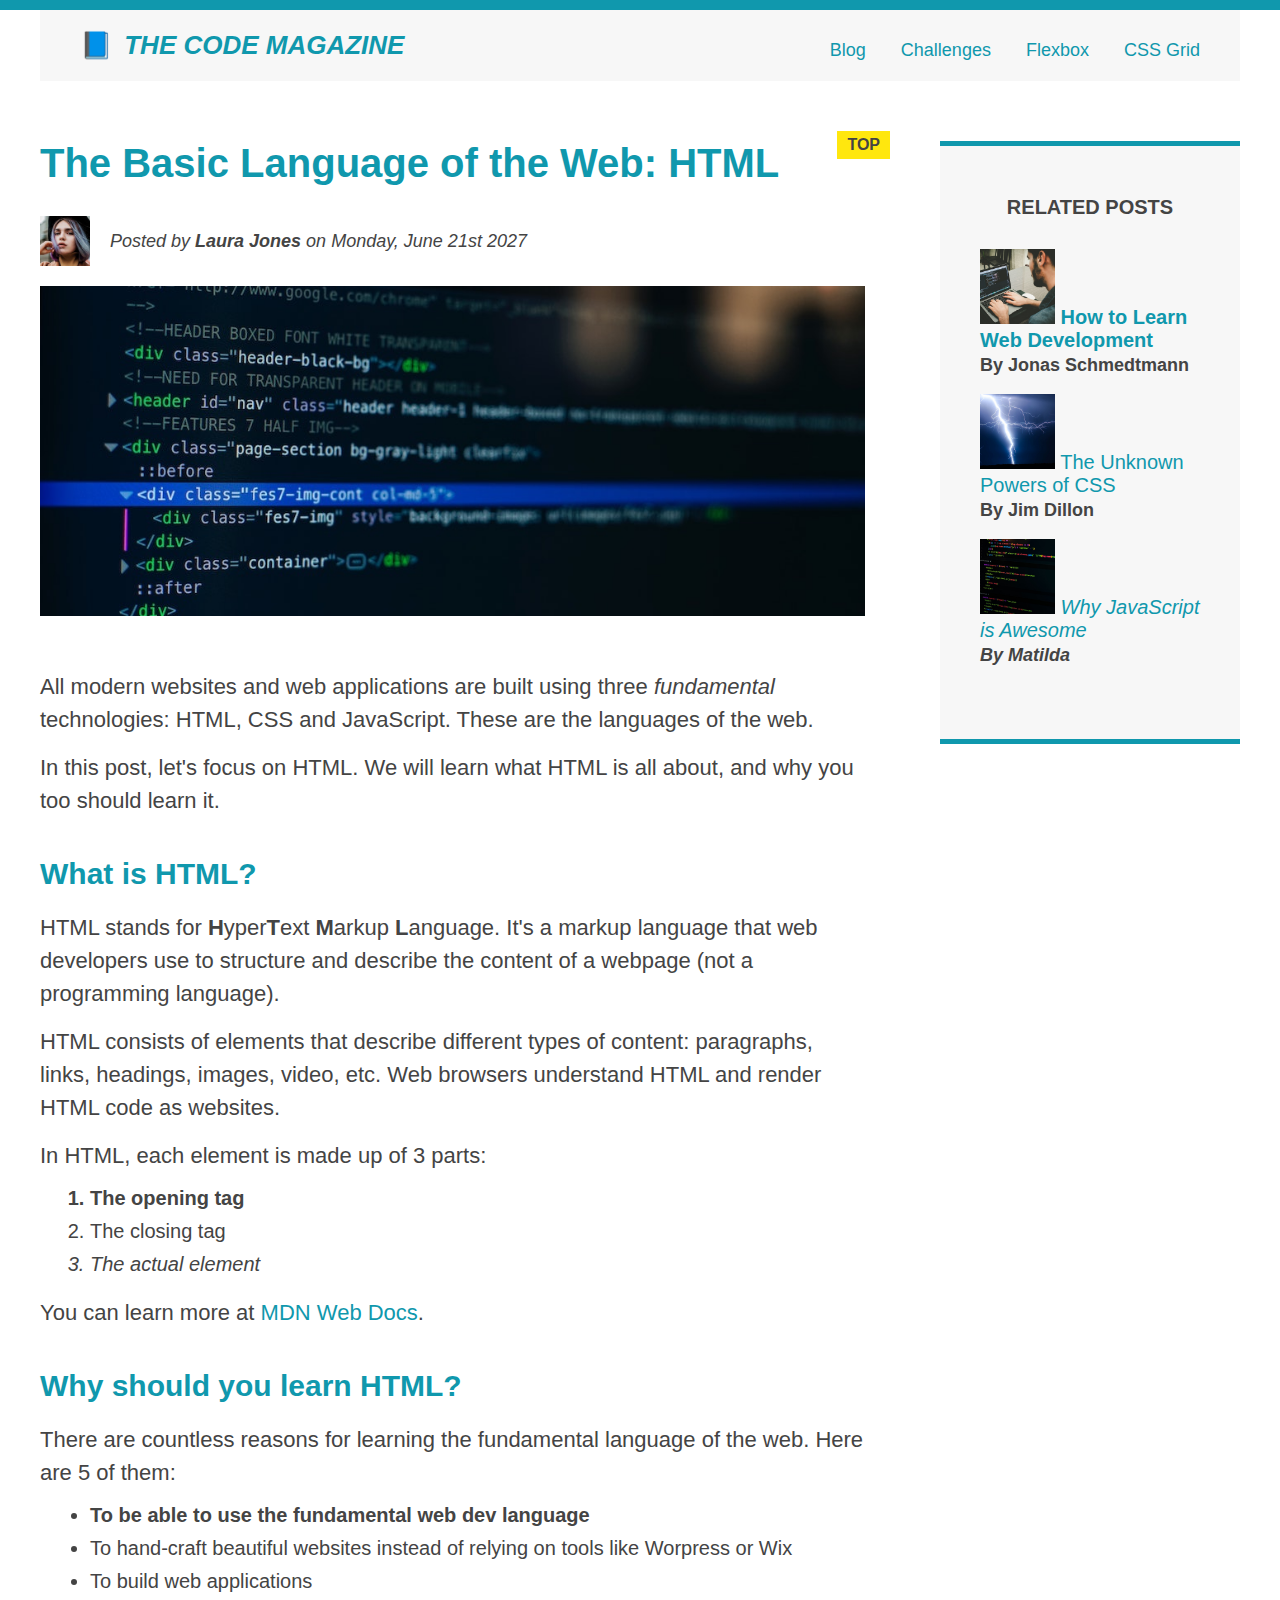
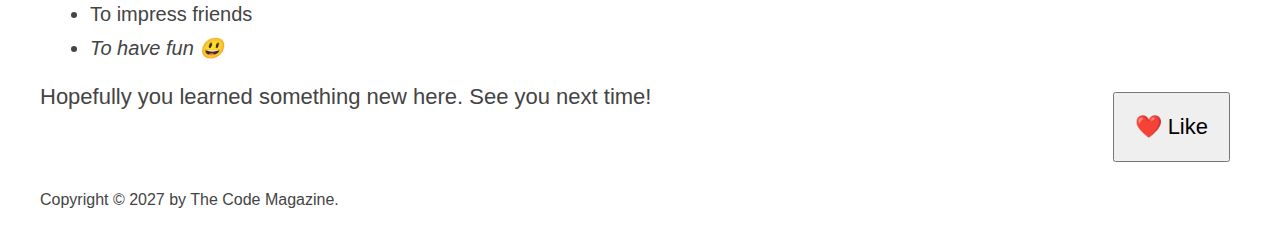
==== 03-layouts/index.html @ 5e1b5ce1 "floats" ====
<!DOCTYPE html>
<html lang="en">
  <head>
    <meta charset="UTF-8" />
    <link rel="stylesheet" href="style.css" />

    <title>The Basic Language of the Web: HTML</title>
  </head>

  <body>
    <!--
    <h1>The Basic Language of the Web: HTML</h1>
    <h2>The Basic Language of the Web: HTML</h2>
    <h3>The Basic Language of the Web: HTML</h3>
    <h4>The Basic Language of the Web: HTML</h4>
    <h5>The Basic Language of the Web: HTML</h5>
    <h6>The Basic Language of the Web: HTML</h6>
    -->

    <div class="container">
      <header class="main-header clearfix">
        <h1>📘 The Code Magazine</h1>

        <nav>
          <!-- <strong>Lorem ipsum dolor sit amet.</strong> -->
          <a href="blog.html">Blog</a>
          <a href="#">Challenges</a>
          <a href="#">Flexbox</a>
          <a href="#">CSS Grid</a>
        </nav>

        <!-- <div class="clear"></div> -->
      </header>

      <article>
        <header class="post-header">
          <h2>The Basic Language of the Web: HTML</h2>

          <img
            src="img/laura-jones.jpg"
            alt="Headshot of Laura Jones"
            height="50"
            width="50"
            class="author-img"
          />

          <p id="author" class="author">
            Posted by <strong>Laura Jones</strong> on Monday, June 21st 2027
          </p>

          <img
            src="img/post-img.jpg"
            alt="HTML code on a screen"
            width="500"
            height="200"
            class="post-img"
          />

          <button>❤️ Like</button>
        </header>

        <p>
          All modern websites and web applications are built using three
          <em>fundamental</em>
          technologies: HTML, CSS and JavaScript. These are the languages of the
          web.
        </p>

        <p>
          In this post, let's focus on HTML. We will learn what HTML is all
          about, and why you too should learn it.
        </p>

        <h3>What is HTML?</h3>
        <p>
          HTML stands for <strong>H</strong>yper<strong>T</strong>ext
          <strong>M</strong>arkup <strong>L</strong>anguage. It's a markup
          language that web developers use to structure and describe the content
          of a webpage (not a programming language).
        </p>
        <p>
          HTML consists of elements that describe different types of content:
          paragraphs, links, headings, images, video, etc. Web browsers
          understand HTML and render HTML code as websites.
        </p>
        <p>In HTML, each element is made up of 3 parts:</p>

        <ol>
          <li class="first-li">The opening tag</li>
          <li>The closing tag</li>
          <li>The actual element</li>
        </ol>

        <p>
          You can learn more at
          <a
            href="https://developer.mozilla.org/en-US/docs/Web/HTML"
            target="_blank"
            >MDN Web Docs</a
          >.
        </p>

        <h3>Why should you learn HTML?</h3>

        <p>
          There are countless reasons for learning the fundamental language of
          the web. Here are 5 of them:
        </p>

        <ul>
          <li class="first-li">
            To be able to use the fundamental web dev language
          </li>
          <li>
            To hand-craft beautiful websites instead of relying on tools like
            Worpress or Wix
          </li>
          <li>To build web applications</li>
          <li>To impress friends</li>
          <li>To have fun 😃</li>
        </ul>

        <p>Hopefully you learned something new here. See you next time!</p>
      </article>

      <aside>
        <h4>Related posts</h4>

        <ul class="related">
          <li>
            <img
              src="img/related-1.jpg"
              alt="Person programming"
              width="75"
              height="75"
            />
            <a href="#">How to Learn Web Development</a>
            <p class="related-author">By Jonas Schmedtmann</p>
          </li>
          <li>
            <img
              src="img/related-2.jpg"
              alt="Lightning"
              width="75"
              height="75"
            />
            <a href="#">The Unknown Powers of CSS</a>
            <p class="related-author">By Jim Dillon</p>
          </li>
          <li>
            <img
              src="img/related-3.jpg"
              alt="JavaScript code on a screen"
              width="75"
              height="75"
            />
            <a href="#">Why JavaScript is Awesome</a>
            <p class="related-author">By Matilda</p>
          </li>
        </ul>
      </aside>

      <footer>
        <p id="copyright">Copyright &copy; 2027 by The Code Magazine.</p>
      </footer>
    </div>
  </body>
</html>
---- 03-layouts/style.css ----
* {
  /* border-top: 10px solid #1098ad; */
  margin: 0;
  padding: 0;
  box-sizing: border-box;
}

body {
  font-family: sans-serif;
  color: #444;
  border-top: 10px solid #1098ad;
  position: relative;
}

.container {
  width: 1200px;
  /* margin-left: auto;
  margin-right: auto; */
  margin: 0 auto;
  /* position: relative; */
}

.main-header {
  background-color: #f7f7f7;
  /* padding: 20px;
  padding-left: 40px;
  padding-right: 40px; */
  padding: 20px 40px;
  margin-bottom: 60px;
  /* height: 80px; */
}

nav {
  font-size: 18px;
}

article {
  margin-bottom: 60px;
}

.post-header {
  margin-bottom: 50px;
  /* position: relative; */
}

aside {
  background-color: #f7f7f7;
  border-top: 5px solid #1098ad;
  border-bottom: 5px solid #1098ad;
  padding: 50px 40px;
}

h1,
h2,
h3 {
  color: #1098ad;
}

h1 {
  font-size: 26px;
  text-transform: uppercase;
  font-style: italic;
}

h2 {
  font-size: 40px;
  margin-bottom: 30px;
}

h3 {
  font-size: 30px;
  margin-bottom: 20px;
  margin-top: 40px;
}

h4 {
  font-size: 20px;
  text-transform: uppercase;
  text-align: center;
  margin-bottom: 30px;
}

p {
  font-size: 22px;
  line-height: 1.5;
  margin-bottom: 15px;
}

ol,
ul {
  margin-left: 50px;
  margin-bottom: 20px;
}

li {
  font-size: 20px;
  margin-bottom: 10px;
}

li:last-child {
  margin-bottom: 0;
}

h1::first-letter {
  font-style: normal;
  margin-right: 5px;
}

/* pseudo elements */

/* p::first-line {
  color: blue;
} */

/* h3 + p::first-line {
  color: blue;
} */

h2 {
  position: relative;
}

h2::after {
  content: "TOP";
  background-color: #ffe70e;
  color: #444;
  font-size: 16px;
  font-weight: bold;
  display: inline-block;
  padding: 5px 10px;

  position: absolute;
  top: -10px;
  right: -25px;
}

/* footer p {
  font-size: 16px;
} */

/* article header p {
  font-style: italic;
} */

#author {
  font-size: 18px;
  font-style: italic;
}

#copyright {
  font-size: 16px;
}

.related-author {
  font-size: 18px;
  font-weight: bold;
}

.related {
  list-style: none;
  margin-left: 0;
}

/* .first-li {
  font-weight: bold;
} */

li:first-child {
  font-weight: bold;
}

li:last-child {
  font-style: italic;
}

/* MISCONCEPTION: THIS WON'T WORK */
/* li:nth-child(even) {
  color: red;
} */

/* article p:last-child {
  color: red;
} */

nav a:link {
  /* background-color: orangered;
  margin: 20px;
  padding: 20px;

  display: block; */

  margin-right: 30px;
  margin-top: 10px;
  display: inline-block;
}

nav a:link:last-child {
  margin-right: 0;
}

/* Styling links */

a:link {
  color: #1098ad;
  text-decoration: none;
}

a:visited {
  /* color: #777; */
  color: #1098ad;
}

a:hover {
  color: orangered;
  font-weight: bold;
  text-decoration: underline orangered;
}

a:active {
  background-color: black;
  font-style: italic;
}
/* LVHA */

.post-img {
  width: 100%;
  height: auto;
}

/* nav a:link,
nav p {
  font-size: 18px;
} */

button {
  font-size: 22px;
  padding: 20px;
  cursor: pointer;

  position: absolute;
  /* top: 50px;
  left: 50px; */
  bottom: 50px;
  right: 50px;
}

/* FLOATS */
.author-img {
  float: left;
  margin-bottom: 20px;
}

.author {
  /* padding-left: 80px;
  padding-top: 10px; */
  float: left;
  margin-top: 12px;
  margin-left: 20px;
}

h1 {
  float: left;
}

nav {
  float: right;
}

.clear {
  clear: both;
}

.clearfix::after {
  content: "";
  clear: both;
  display: block;
}

article {
  width: 825px;
  float: left;
}

aside {
  width: 300px;
  float: right;
}

footer {
  clear: both;
}
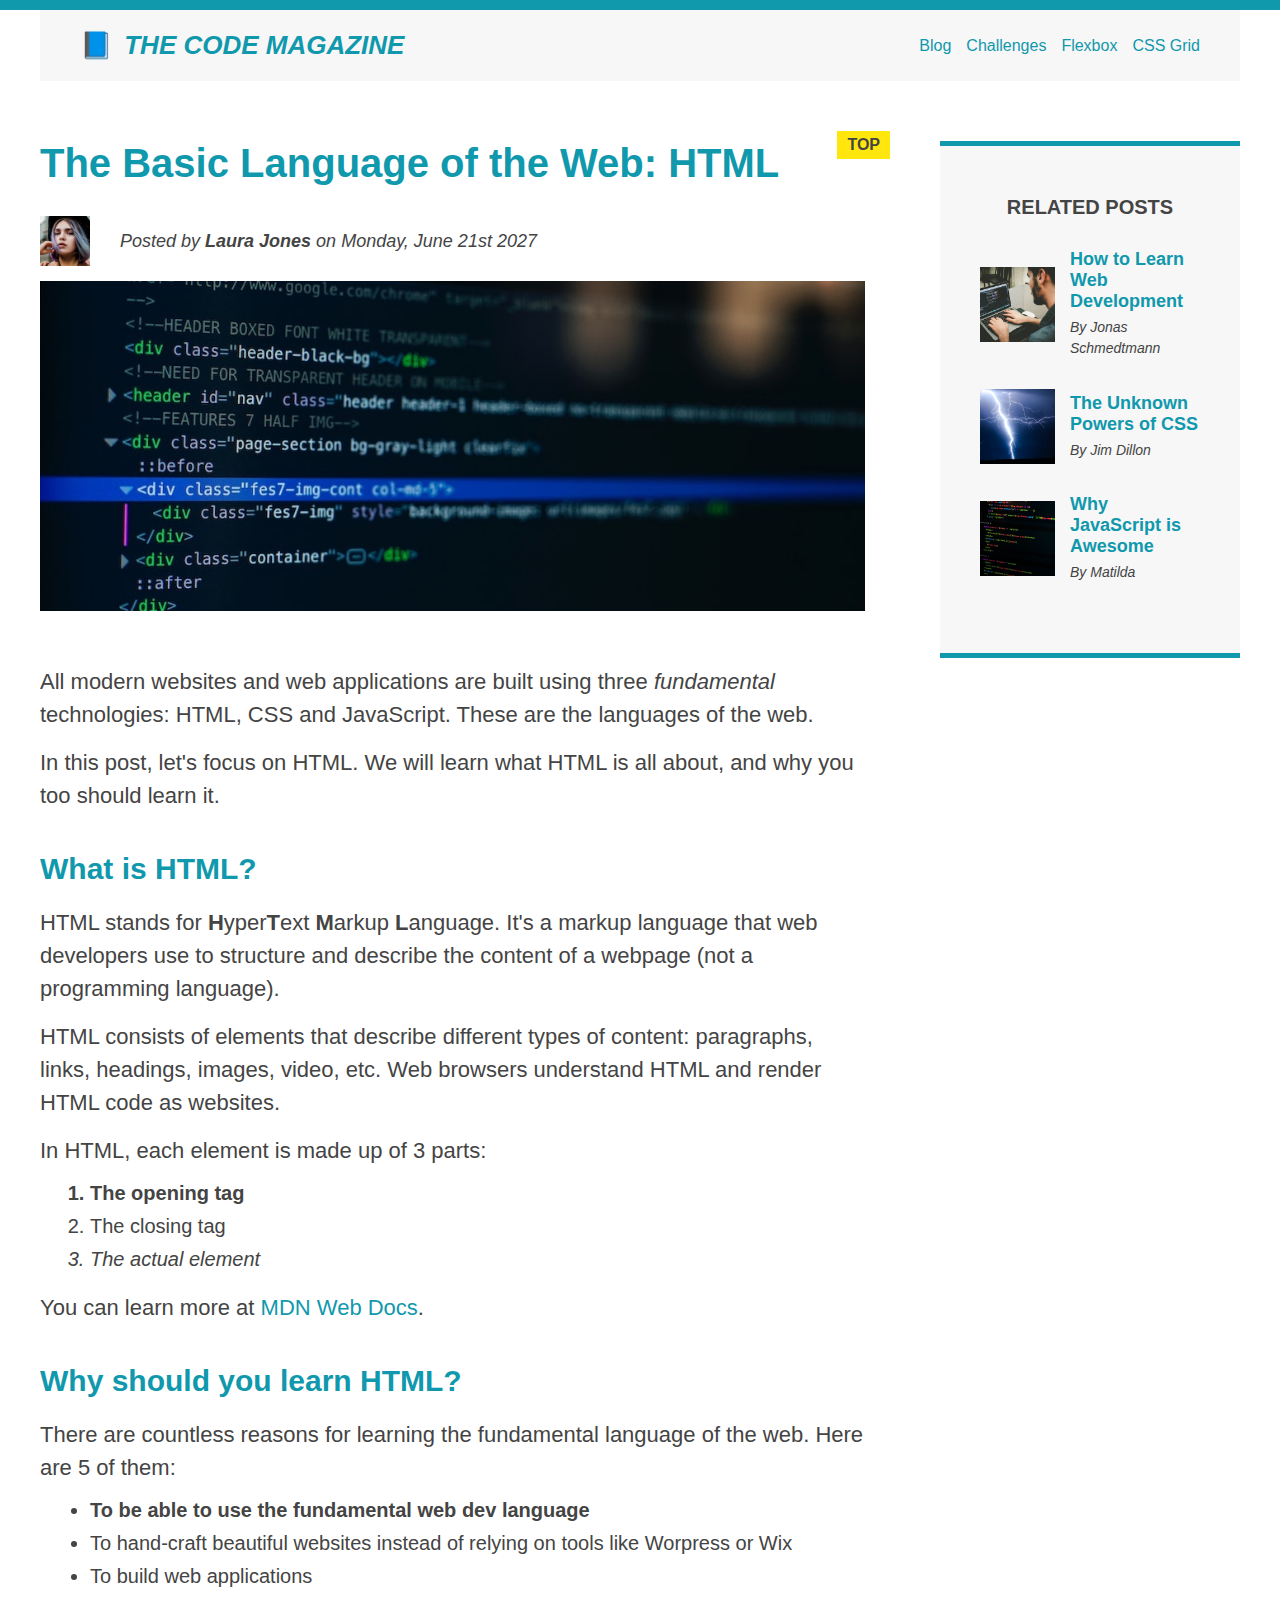
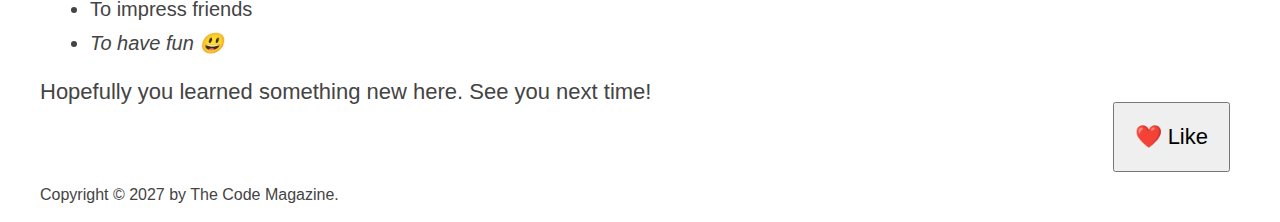
==== commit 736a25f5: "flexbox and grid" ====
--- a/03-layouts/index.html
+++ b/03-layouts/index.html
@@ -24,30 +24,33 @@
         <nav>
           <!-- <strong>Lorem ipsum dolor sit amet.</strong> -->
           <a href="blog.html">Blog</a>
-          <a href="#">Challenges</a>
-          <a href="#">Flexbox</a>
+          <a href="">Challenges</a>
+          <a href="flexbox.html">Flexbox</a>
           <a href="#">CSS Grid</a>
         </nav>
 
         <!-- <div class="clear"></div> -->
       </header>
 
+      <!-- ONLY NECESSARY FOR FLEXBOX -->
+      <!-- <div class="row"> -->
       <article>
         <header class="post-header">
           <h2>The Basic Language of the Web: HTML</h2>
 
-          <img
-            src="img/laura-jones.jpg"
-            alt="Headshot of Laura Jones"
-            height="50"
-            width="50"
-            class="author-img"
-          />
+          <div class="author-box">
+            <img
+              src="img/laura-jones.jpg"
+              alt="Headshot of Laura Jones"
+              height="50"
+              width="50"
+              class="author-img"
+            />
 
-          <p id="author" class="author">
-            Posted by <strong>Laura Jones</strong> on Monday, June 21st 2027
-          </p>
-
+            <p id="author" class="author">
+              Posted by <strong>Laura Jones</strong> on Monday, June 21st 2027
+            </p>
+          </div>
           <img
             src="img/post-img.jpg"
             alt="HTML code on a screen"
@@ -127,38 +130,45 @@
         <h4>Related posts</h4>
 
         <ul class="related">
-          <li>
+          <li class="related-post">
             <img
               src="img/related-1.jpg"
               alt="Person programming"
               width="75"
               height="75"
             />
-            <a href="#">How to Learn Web Development</a>
-            <p class="related-author">By Jonas Schmedtmann</p>
+            <div>
+              <a href="#" class="related-link">How to Learn Web Development</a>
+              <p class="related-author">By Jonas Schmedtmann</p>
+            </div>
           </li>
-          <li>
+          <li class="related-post">
             <img
               src="img/related-2.jpg"
               alt="Lightning"
               width="75"
               height="75"
             />
-            <a href="#">The Unknown Powers of CSS</a>
-            <p class="related-author">By Jim Dillon</p>
+            <div>
+              <a href="#" class="related-link">The Unknown Powers of CSS</a>
+              <p class="related-author">By Jim Dillon</p>
+            </div>
           </li>
-          <li>
+          <li class="related-post">
             <img
               src="img/related-3.jpg"
               alt="JavaScript code on a screen"
               width="75"
               height="75"
             />
-            <a href="#">Why JavaScript is Awesome</a>
-            <p class="related-author">By Matilda</p>
+            <div>
+              <a href="#" class="related-link">Why JavaScript is Awesome</a>
+              <p class="related-author">By Matilda</p>
+            </div>
           </li>
         </ul>
       </aside>
+      <!-- </div> -->
 
       <footer>
         <p id="copyright">Copyright &copy; 2027 by The Code Magazine.</p>
--- a/03-layouts/style.css
+++ b/03-layouts/style.css
@@ -26,16 +26,13 @@
   padding-left: 40px;
   padding-right: 40px; */
   padding: 20px 40px;
-  margin-bottom: 60px;
+  /* margin-bottom: 60px; */
   /* height: 80px; */
 }
 
 nav {
-  font-size: 18px;
-}
-
-article {
-  margin-bottom: 60px;
+  display: flex;
+  gap: 15px;
 }
 
 .post-header {
@@ -189,8 +186,8 @@
 
   display: block; */
 
-  margin-right: 30px;
-  margin-top: 10px;
+  /* margin-right: 30px;
+  margin-top: 10px; */
   display: inline-block;
 }
 
@@ -245,14 +242,13 @@
 }
 
 /* FLOATS */
+/* 
 .author-img {
   float: left;
   margin-bottom: 20px;
 }
 
 .author {
-  /* padding-left: 80px;
-  padding-top: 10px; */
   float: left;
   margin-top: 12px;
   margin-left: 20px;
@@ -288,4 +284,84 @@
 
 footer {
   clear: both;
-}
+} 
+*/
+
+/* FLEXBOX */
+
+.main-header {
+  display: flex;
+  align-items: center;
+  justify-content: space-between;
+}
+
+.author-box {
+  display: flex;
+  align-items: center;
+  gap: 30px;
+  margin-bottom: 15px;
+}
+
+.author {
+  margin-bottom: 0;
+}
+
+.related-post {
+  display: flex;
+  align-items: center;
+  gap: 15px;
+  margin-bottom: 30px;
+}
+
+.related-link:link {
+  font-size: 18px;
+  font-weight: bold;
+  font-style: normal;
+  margin-bottom: 5px;
+  display: block;
+}
+
+.related-author {
+  margin-bottom: 0;
+  font-size: 14px;
+  font-weight: normal;
+  font-style: italic;
+}
+
+/* FLEXBOX LAYOUT */
+/* 
+.row {
+  display: flex;
+  gap: 75px;
+  margin-bottom: 60px;
+  align-items: flex-start;
+}
+
+article {
+  flex: 1;
+  margin-bottom: 0;
+}
+
+aside {
+  flex: 0 0 300px;
+} 
+*/
+
+/* CSS GRID LAYOUT */
+
+.container {
+  display: grid;
+  grid-template-columns: 1fr 300px;
+  column-gap: 75px;
+  row-gap: 60px;
+  align-items: start;
+}
+
+.main-header {
+  /* grid-column: 1 / span 2; */
+  grid-column: 1 / -1;
+}
+
+footer {
+  grid-column: 1 / -1;
+}
